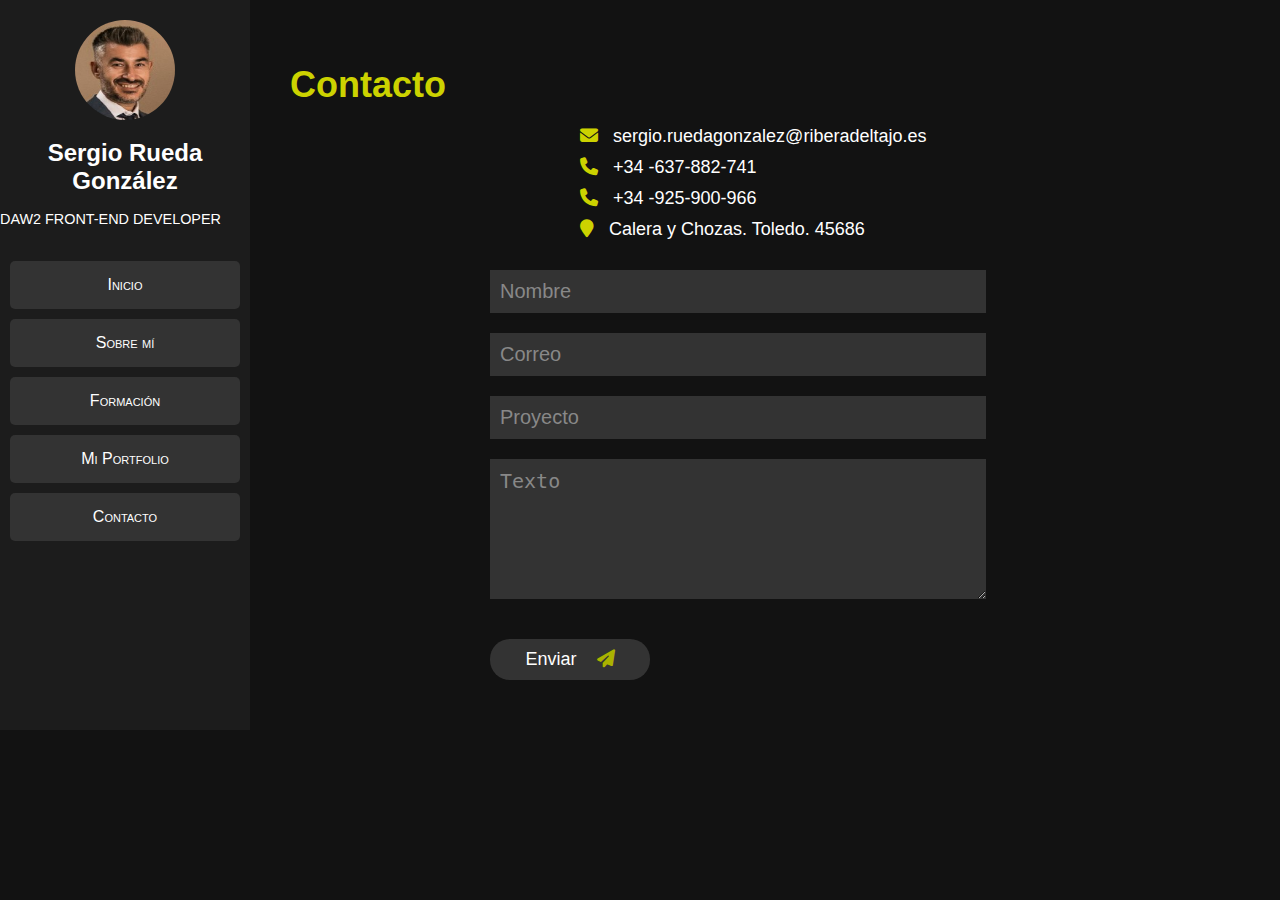
==== pages/contacto.html @ c1bb4470 "creacion contacto y formacion" ====
<!DOCTYPE html>
<html lang="es">

<head>
    <meta charset="UTF-8">
    <meta name="viewport" content="width=device-width, initial-scale=1.0">
    <link rel="stylesheet" href="./../css/style.css">
    <link rel="shortcut icon" href="./../assets/images/favicon.ico" type="image/x-icon">
    <link rel="stylesheet" href="./../css/contacto.css">
    <link rel="stylesheet" href="https://cdnjs.cloudflare.com/ajax/libs/font-awesome/6.5.1/css/all.min.css">
    <title>Contacto</title>
</head>

<body>
    <div class="container">
        <!-- Barra lateral -->
        <aside class="aside">
            <div class="profile">
                <img src="/assets/images/Foto.jpg" alt="Foto de perfil" class="profile-img">
                <h1 class="name">Sergio Rueda González</h1>
                <p class="profesion">DAW2 Front-end Developer</p>
            </div>
            <nav class="menu">
                <a href="#" class="menu-item">Inicio</a>
                <a href="#" class="menu-item">Sobre mí</a>
                <a href="#" class="menu-item">Formación</a>
                <a href="#" class="menu-item">Mi Portfolio</a>
                <a href="#" class="menu-item">Contacto</a>
            </nav>
        </aside>

        <!-- Formulario de Contacto -->
        <main class="contact">
            <h1>Contacto</h1>
            <ul class="contact-info">
                <li><i class="fa fa-envelope"></i> sergio.ruedagonzalez@riberadeltajo.es</li>
                <li><i class="fa fa-phone"></i> +34 -637-882-741</li>
                <li><i class="fa fa-phone"></i> +34 -925-900-966</li>
                <li><i class="fa fa-map-marker"></i> Calera y Chozas. Toledo. 45686</li>
            </ul>

            <form>
                <input type="text" placeholder="Nombre" required>
                <input type="email" placeholder="Correo" required>
                <input type="text" placeholder="Proyecto" required>
                <textarea placeholder="Texto" required></textarea>
                <button type="submit">Enviar <i class="fa fa-paper-plane"></i></button>
            </form>
        </main>
    </div>
</body>

</html>
---- css/style.css ----
/* General Styles */
body {
    margin: 0;
    font-family: 'Arial', sans-serif;
    background-color: #121212;
    color: white;
    display: flex;
    /* height: 100vh; */
}

/* Container */
.container {
    display: flex;
    width: 100%;
    
}

/* Aside */
.aside {
    background-color: #1c1c1c;
    width: 250px;
    display: flex;
    flex-direction: column;
    align-items: center;
    padding-top: 20px;
    text-align: center;
    font-style: initial;
}

.profile-img {
    width: 100px;
    height: 100px;
    border-radius: 50%;
    margin-bottom: 15px;
}

.name {
    font-size: 1.5em;
    margin: 0;
}

.profesion {
    font-size: 0.9em;
    text-transform: uppercase;
    margin-bottom: 20px;
}

.menu {
    width: 100%;
    text-align: center;
    font-variant: small-caps;

}

.menu-item {
    display: block;
    padding: 15px;
    background-color: #333;
    color: white;
    text-decoration: none;
    font-size: 1em;
    margin: 10px 10px;
    border-radius: 5px;
    font-variant: small-caps;
}

.menu-item:hover {
    background-color: #b0ff00;
    color: black;
}

/* Main */
.main-cont {
    flex: 1;
    padding: 50px;
}

h2 {
    font-size: 2.5em;
    color: white;
    margin: 0;
}

h3 {
    font-size: 2em;
    margin: 10px 0;
}

.persona {
    color: #b0ff00;
}

p {
    font-size: 1.1em;
    line-height: 1.5em;
    margin-bottom: 20px;
    text-align: justify;
}

/* Button */
.about-btn {
    background-color: #333;
    color: white;
    padding: 10px 20px;
    margin-top: 20px;
    border: none;
    border-radius: 5px;
    font-size: 1.2em;
    cursor: pointer;
    display: flex;
    align-items: center;
    justify-content: center;
}

.about-btn .icon {
    margin-right: 10px;
    font-size: 1.5em;
}

.about-btn:hover {
    background-color: #b0ff00;
    color: black;
}

/* portfolio */
.fotoport{
    display: flex;
    flex-wrap: wrap;
}
.fotoport-item{
    width: 400px;
    margin: 20px 20px;
}
---- css/contacto.css ----
/* Contact Section */
.contact {
    width: 70%;
    padding: 40px;
}

.contact h1 {
    font-size: 36px;
    margin-bottom: 20px;
    color: #ccd200;
}

.contact-info {
    list-style: none;
    margin-bottom: 20px;
    text-align: left;
    margin-left: 250px;
}

.contact-info li {
    margin: 10px 0;
    font-size: 18px;
}

.contact-info i {
    color: #ccd200;
    margin-right: 10px;
}

form {
    display: flex;
    flex-direction: column;
    margin: 10px 200px;
}

form input {
    background-color: #333;
    border: none;
    padding: 10px;
    margin: 10px 0;
    color: #fff;
    font-size: 20px;
}
form textarea {
    background-color: #333;
    border: none;
    padding: 10px;
    height: 120px;
    margin: 10px 0;
    color: #fff;
    font-size: 20px;
}

form input::placeholder, form textarea::placeholder {
    color: #888;
}

form button {
    background-color: #333;
    width: 160px;
    border: none;
    margin-top: 30px;
    padding: 10px;
    font-size: 18px;
    color: white;
    border-radius: 20px;
    cursor: pointer;
}

form button:hover {
    background-color: #aab200;
}

form button i {
    margin-left: 15px;
    color: #aab200;
}
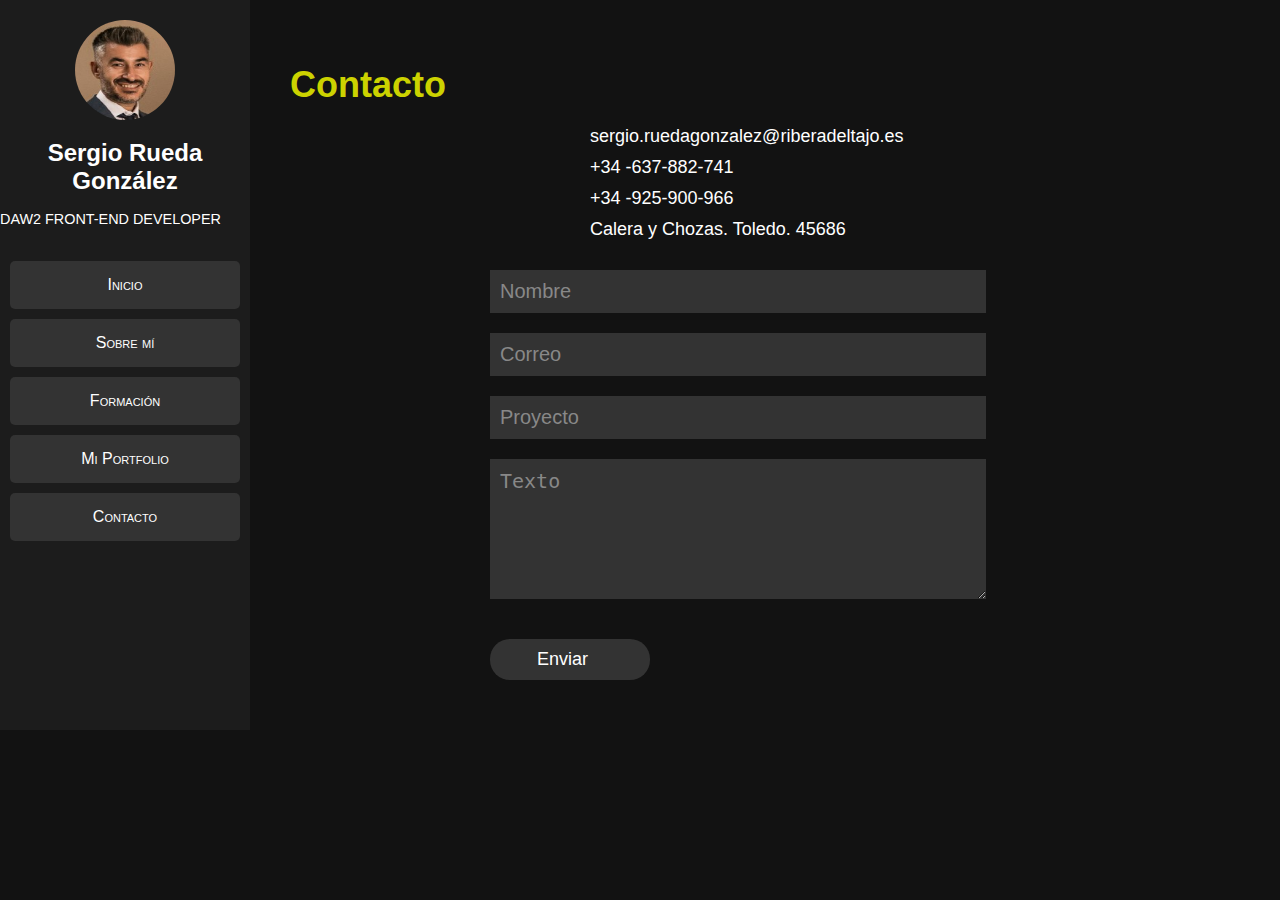
==== commit 8782264a: "modificación formación" ====
--- a/pages/contacto.html
+++ b/pages/contacto.html
@@ -7,7 +7,6 @@
     <link rel="stylesheet" href="./../css/style.css">
     <link rel="shortcut icon" href="./../assets/images/favicon.ico" type="image/x-icon">
     <link rel="stylesheet" href="./../css/contacto.css">
-    <link rel="stylesheet" href="https://cdnjs.cloudflare.com/ajax/libs/font-awesome/6.5.1/css/all.min.css">
     <title>Contacto</title>
 </head>
 
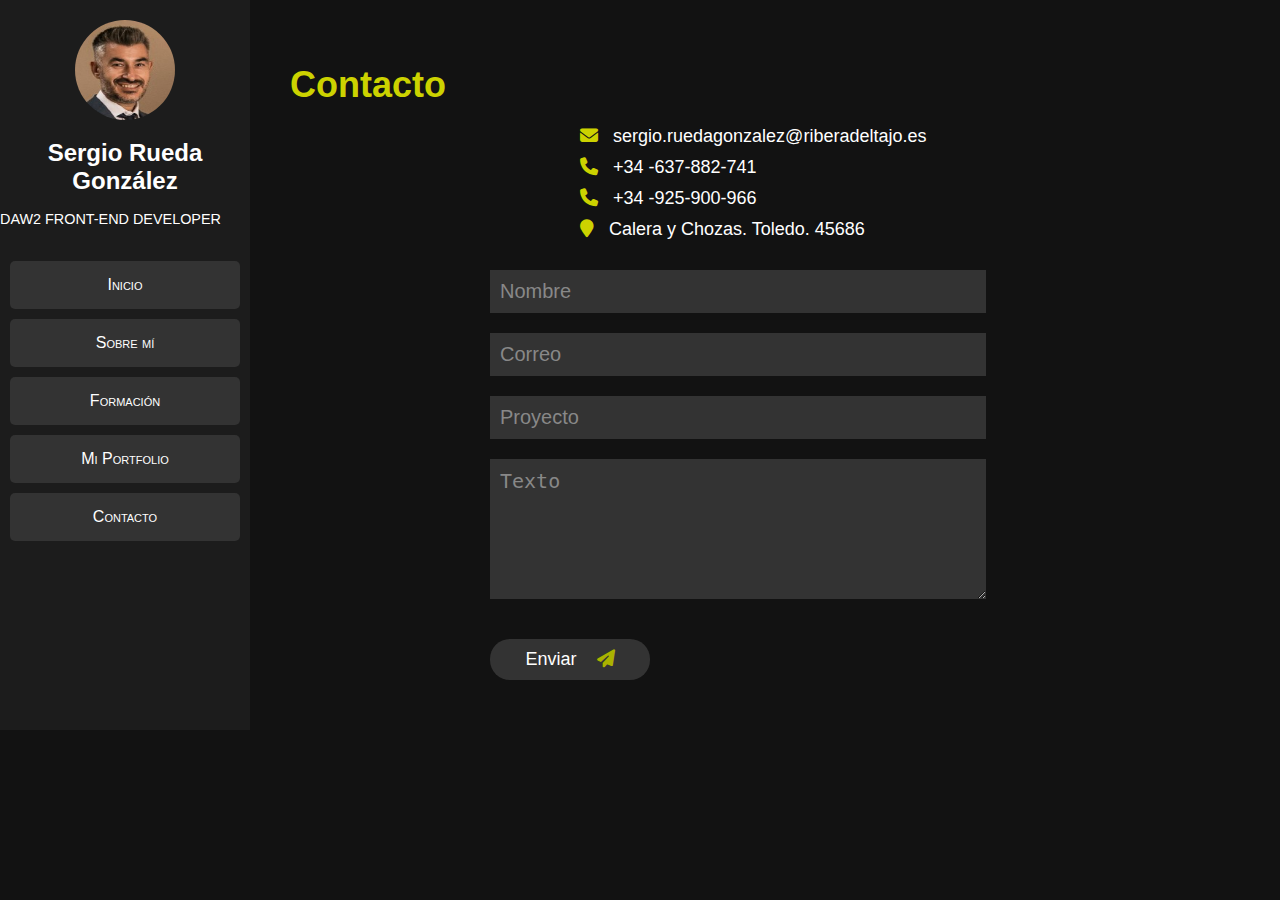
==== commit d959513d: "commit guardar todo" ====
--- a/pages/contacto.html
+++ b/pages/contacto.html
@@ -6,6 +6,7 @@
     <meta name="viewport" content="width=device-width, initial-scale=1.0">
     <link rel="stylesheet" href="./../css/style.css">
     <link rel="shortcut icon" href="./../assets/images/favicon.ico" type="image/x-icon">
+    <link rel="stylesheet" href="https://cdnjs.cloudflare.com/ajax/libs/font-awesome/6.5.1/css/all.min.css">
     <link rel="stylesheet" href="./../css/contacto.css">
     <title>Contacto</title>
 </head>
--- a/css/style.css
+++ b/css/style.css
@@ -5,7 +5,6 @@
     background-color: #121212;
     color: white;
     display: flex;
-    /* height: 100vh; */
 }
 
 /* Container */
@@ -129,5 +128,5 @@
 }
 .fotoport-item{
     width: 400px;
-    margin: 20px 20px;
+    margin: 20px;
 }